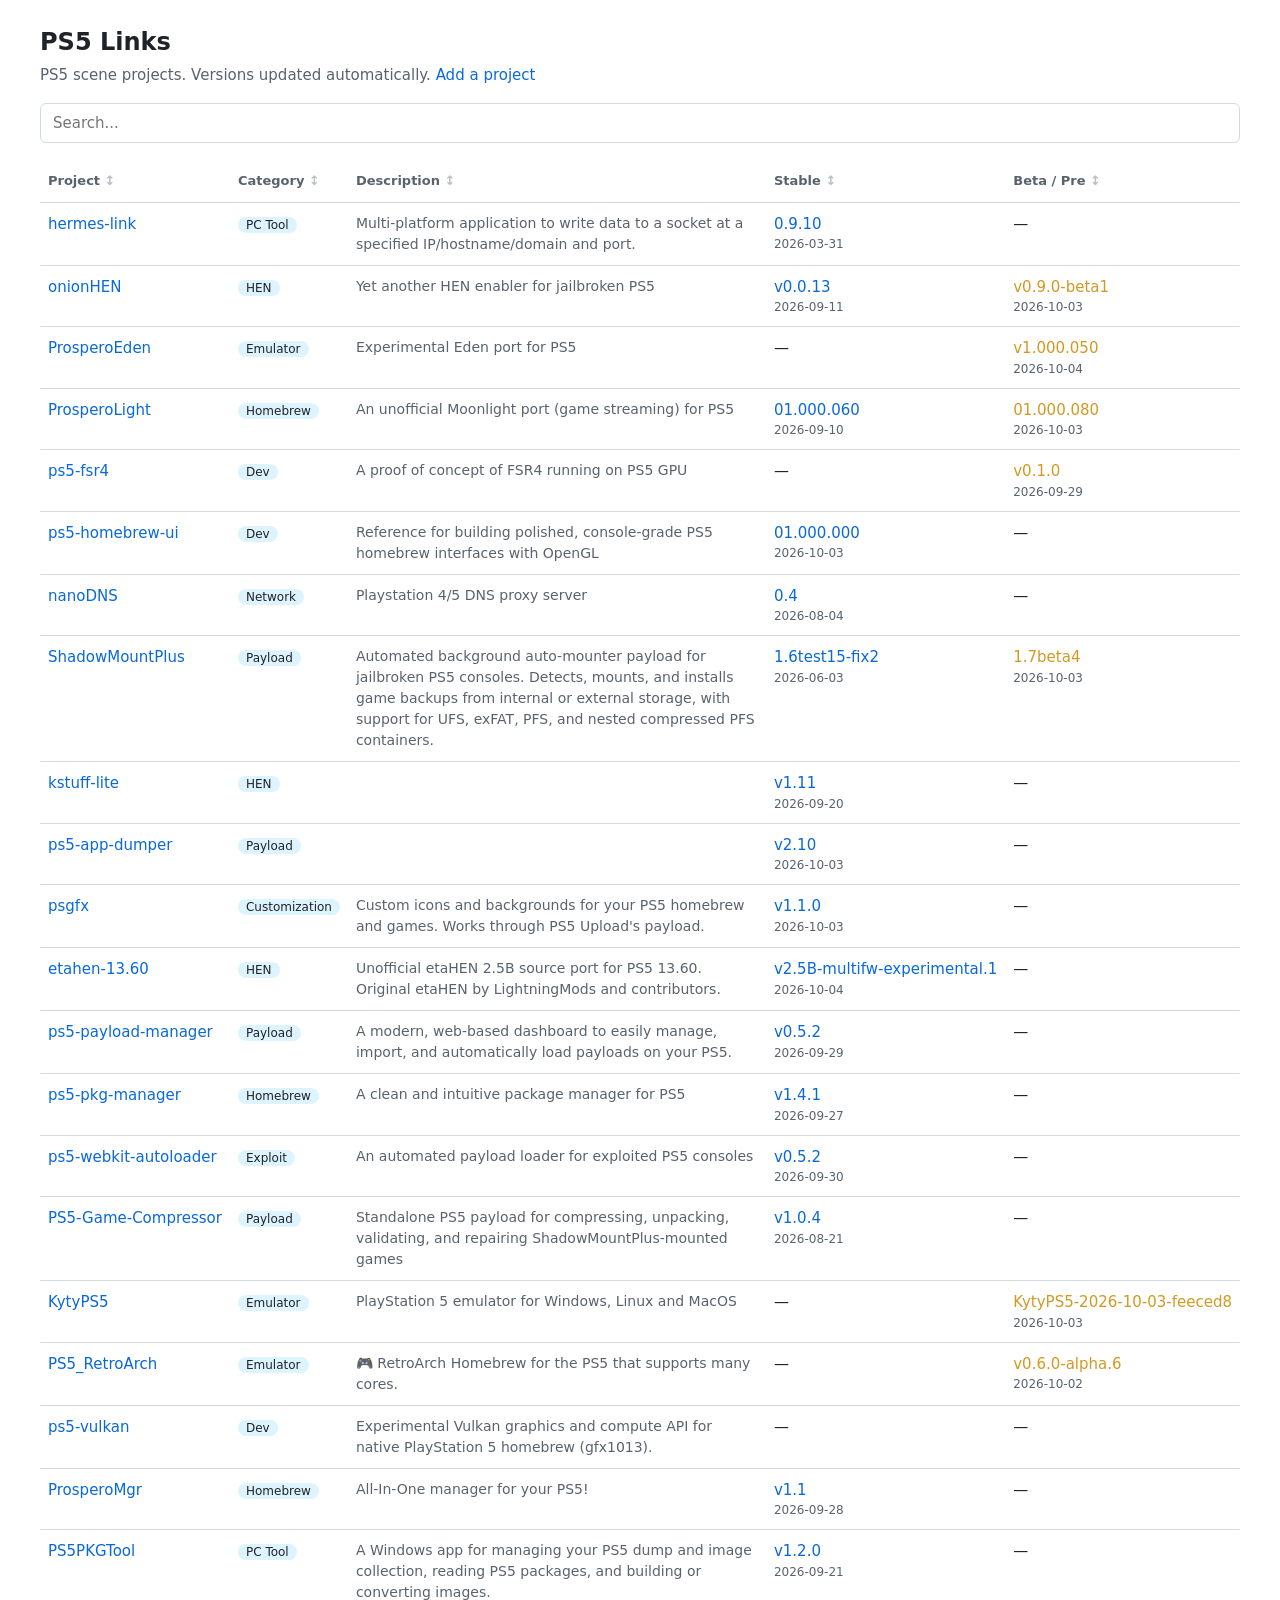
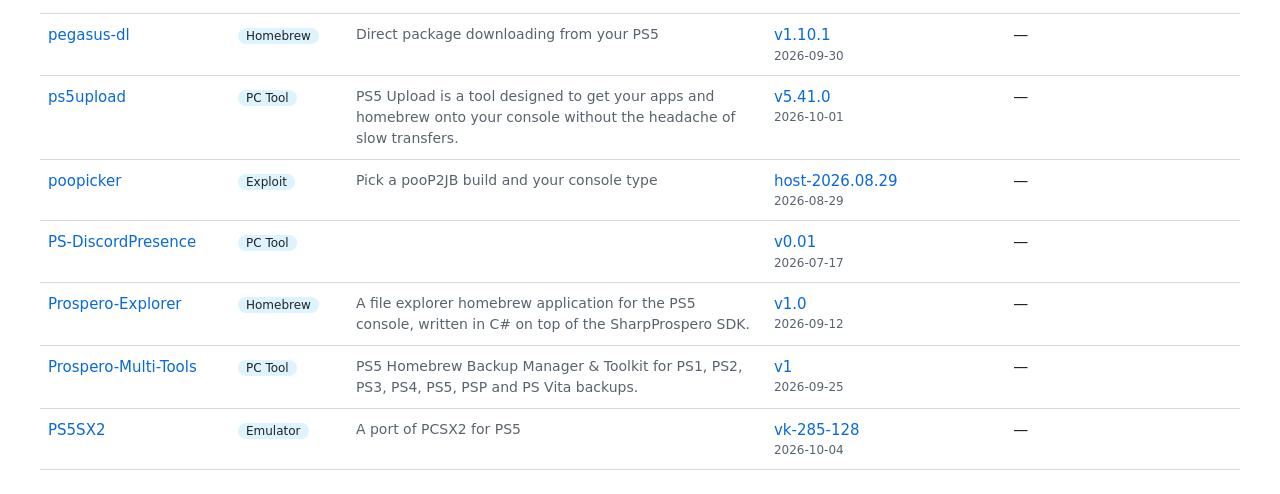
==== index.html @ 160bc788 "Add sortable columns and category column Co-Authored-By: Claude Opus 5.5 <noreply@anthropic.com>" ====
<!doctype html>
<html lang="en">
<head>
<meta charset="utf-8">
<meta name="viewport" content="width=device-width, initial-scale=1">
<title>PS5 Links</title>
<style>
  :root { --bg:#0d1117; --fg:#e6edf3; --muted:#8b949e; --line:#30363d; --link:#58a6ff; --tag:#1f6feb33; }
  @media (prefers-color-scheme: light) { :root { --bg:#fff; --fg:#1f2328; --muted:#59636e; --line:#d1d9e0; --link:#0969da; --tag:#ddf4ff; } }
  body { margin:0; background:var(--bg); color:var(--fg); font:15px/1.5 system-ui, sans-serif; }
  main { max-width:1200px; margin:0 auto; padding:24px 16px; }
  h1 { margin:0 0 4px; font-size:24px; }
  p { color:var(--muted); margin:0 0 16px; }
  a { color:var(--link); text-decoration:none; } a:hover { text-decoration:underline; }
  input { width:100%; box-sizing:border-box; padding:8px 12px; margin-bottom:16px; font:inherit; color:inherit; background:transparent; border:1px solid var(--line); border-radius:6px; }
  table { width:100%; border-collapse:collapse; }
  th, td { text-align:left; padding:10px 8px; border-bottom:1px solid var(--line); vertical-align:top; }
  th button { all:unset; cursor:pointer; color:var(--muted); font-weight:600; font-size:13px; }
  th button:hover, th button:focus-visible { color:var(--fg); }
  th button::after { content:" ↕"; opacity:.4; }
  th[aria-sort=ascending] button::after { content:" ▲"; opacity:1; }
  th[aria-sort=descending] button::after { content:" ▼"; opacity:1; }
  .name a, .cat, .ver { white-space:nowrap; }
  .pre a { color:#d29922; }
  .desc { color:var(--muted); font-size:14px; }
  .tag { font-size:12px; padding:1px 8px; border-radius:99px; background:var(--tag); }
  .name .tag { margin-left:6px; }
  .date { display:block; color:var(--muted); font-size:12px; }
  .name .desc, .name .mcat { display:none; }
  @media (max-width:700px) {
    .col-desc, .cat { display:none; }
    .name .desc { display:block; }
    .name .mcat { display:inline; }
    .ver { white-space:normal; word-break:break-all; }
  }
</style>
</head>
<body>
<main>
  <h1>PS5 Links</h1>
  <p>PS5 scene projects. Versions updated automatically. <a href="https://github.com/pedrohti/PS5LinkCentalizer#add-a-project">Add a project</a></p>
  <input id="q" type="search" placeholder="Search..." aria-label="Search">
  <table>
    <thead><tr>
      <th data-key="name"><button>Project</button></th>
      <th data-key="category" class="cat"><button>Category</button></th>
      <th data-key="description" class="col-desc"><button>Description</button></th>
      <th data-key="stable"><button title="Sort by release date">Stable</button></th>
      <th data-key="pre"><button title="Sort by release date">Beta / Pre</button></th>
    </tr></thead>
    <tbody id="rows"><tr><td colspan="5">Loading…</td></tr></tbody>
  </table>
</main>
<script>
const esc = s => String(s).replace(/[&<>"']/g, c => `&#${c.charCodeAt(0)};`);
const rows = document.getElementById("rows");
const q = document.getElementById("q");
const ver = v => v ? `<a href="${esc(v.url)}">${esc(v.tag)}</a><span class="date">${esc(v.date)}</span>` : "—";
// Version columns sort by release date: tags across projects aren't comparable
const sortValue = (p, key) => key === "stable" || key === "pre" ? p[key]?.date ?? "" : p[key] ?? "";
const cmp = new Intl.Collator("en", { numeric: true, sensitivity: "base" }).compare;
let data = [];

function render() {
  rows.innerHTML = data.map(p => `<tr>
    <td class="name"><a href="${esc(p.url)}">${esc(p.name)}</a>${p.archived ? `<span class="tag">archived</span>` : ""}${p.category ? `<span class="tag mcat">${esc(p.category)}</span>` : ""}<span class="desc">${esc(p.description)}</span></td>
    <td class="cat">${p.category ? `<span class="tag">${esc(p.category)}</span>` : ""}</td>
    <td class="desc col-desc">${esc(p.description)}</td>
    <td class="ver">${ver(p.stable)}</td>
    <td class="ver pre">${ver(p.pre)}</td>
  </tr>`).join("");
  filter();
}

function filter() {
  const s = q.value.toLowerCase();
  for (const tr of rows.rows) tr.hidden = !tr.textContent.toLowerCase().includes(s);
}

for (const th of document.querySelectorAll("th[data-key]")) {
  th.querySelector("button").onclick = () => {
    const key = th.dataset.key;
    // text columns start A→Z, date columns start newest first
    const first = key === "stable" || key === "pre" ? "descending" : "ascending";
    const dir = th.getAttribute("aria-sort") === first ? (first === "ascending" ? "descending" : "ascending") : first;
    document.querySelectorAll("th[aria-sort]").forEach(h => h.removeAttribute("aria-sort"));
    th.setAttribute("aria-sort", dir);
    const sign = dir === "ascending" ? 1 : -1;
    data.sort((a, b) => {
      const x = sortValue(a, key), y = sortValue(b, key);
      if (!x !== !y) return x ? -1 : 1; // empty values always last
      return sign * cmp(x, y);
    });
    render();
  };
}

q.oninput = filter;
fetch("data.json").then(r => r.json()).then(d => { data = d; render(); })
  .catch(() => rows.innerHTML = `<tr><td colspan="5">Failed to load data.json</td></tr>`);
</script>
</body>
</html>
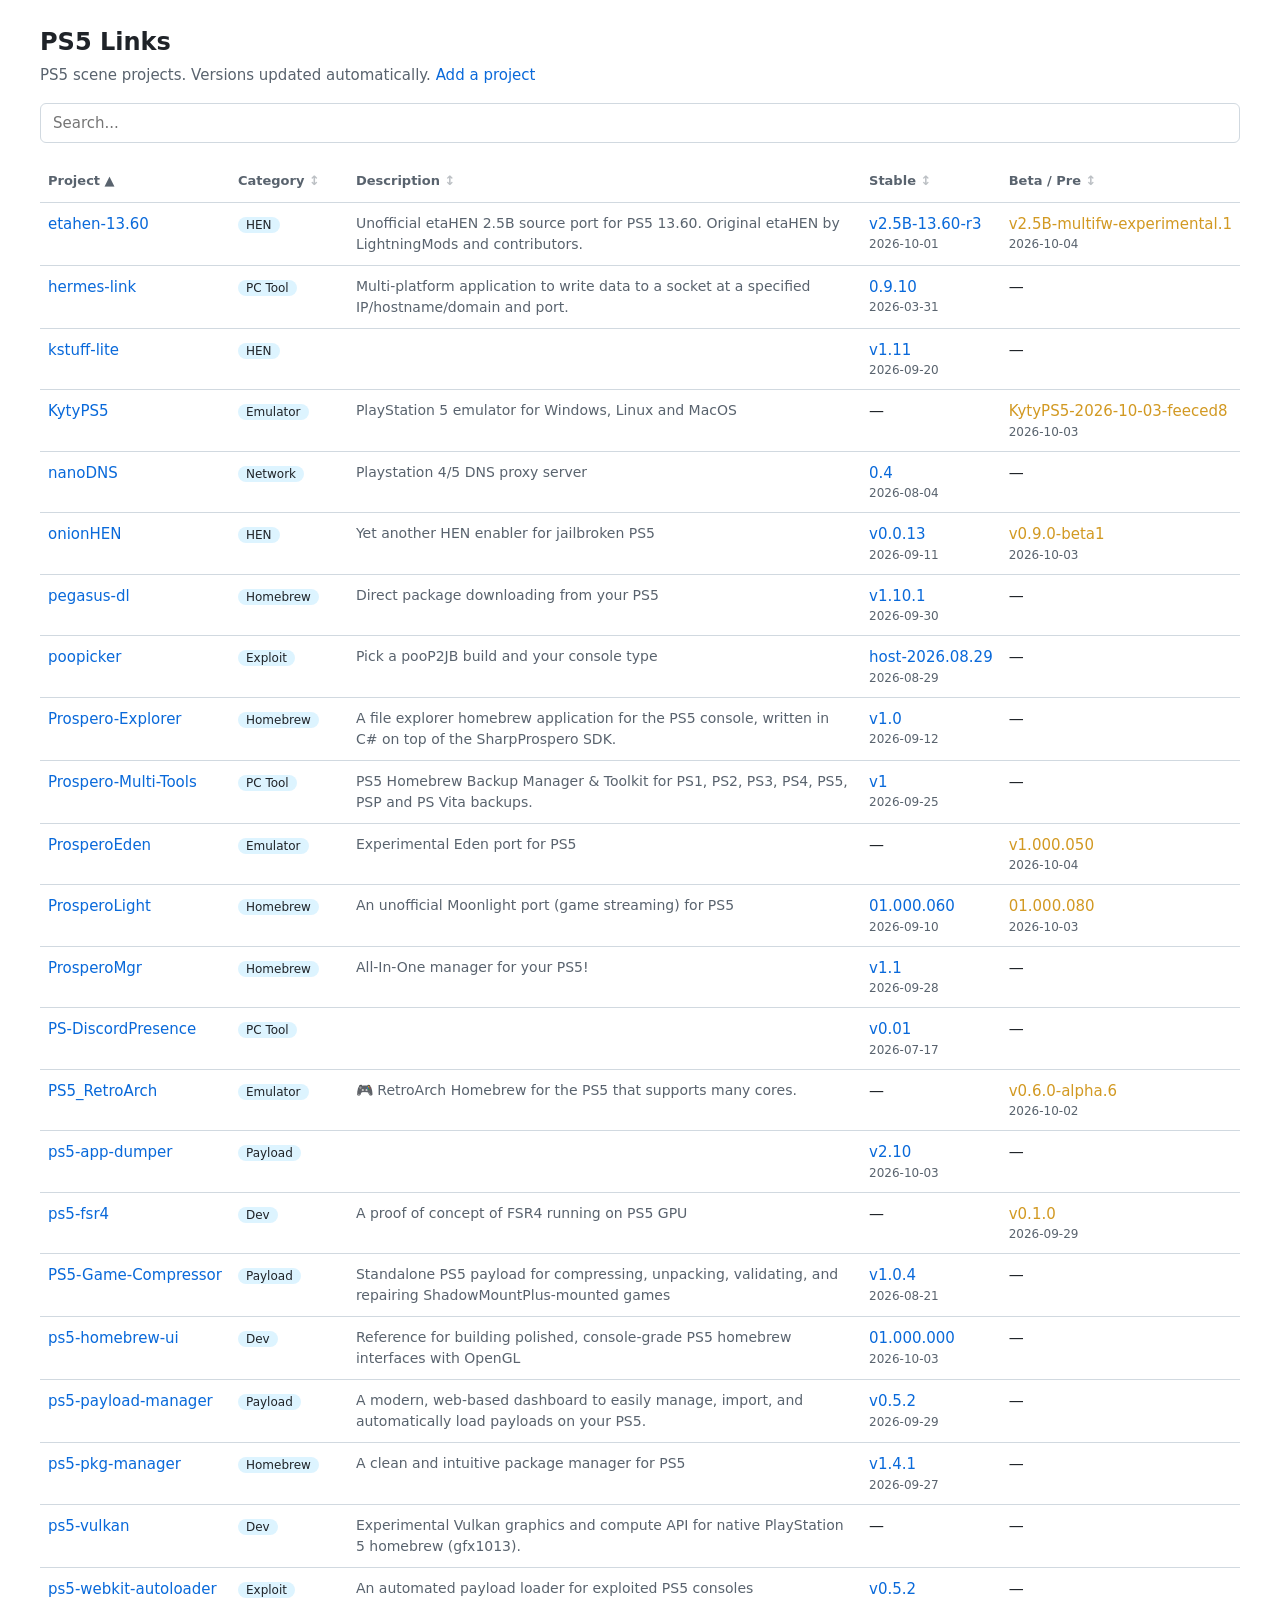
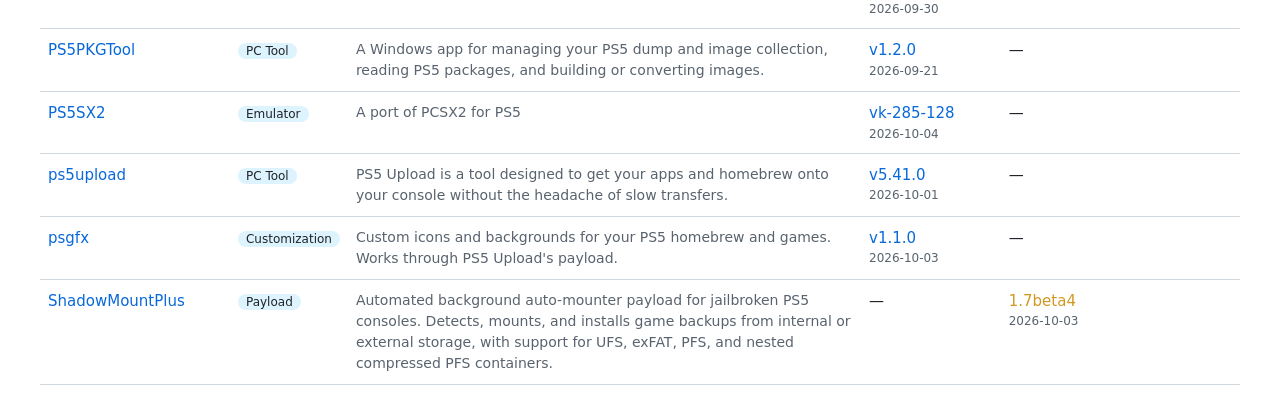
==== commit 9274980b: "Sort by project name by default Co-Authored-By: Claude Opus 5.5 <noreply@anthropic.com>" ====
--- a/index.html
+++ b/index.html
@@ -96,7 +96,7 @@
 }
 
 q.oninput = filter;
-fetch("data.json").then(r => r.json()).then(d => { data = d; render(); })
+fetch("data.json").then(r => r.json()).then(d => { data = d; document.querySelector("th[data-key=name] button").click(); }) // default: A→Z
   .catch(() => rows.innerHTML = `<tr><td colspan="5">Failed to load data.json</td></tr>`);
 </script>
 </body>
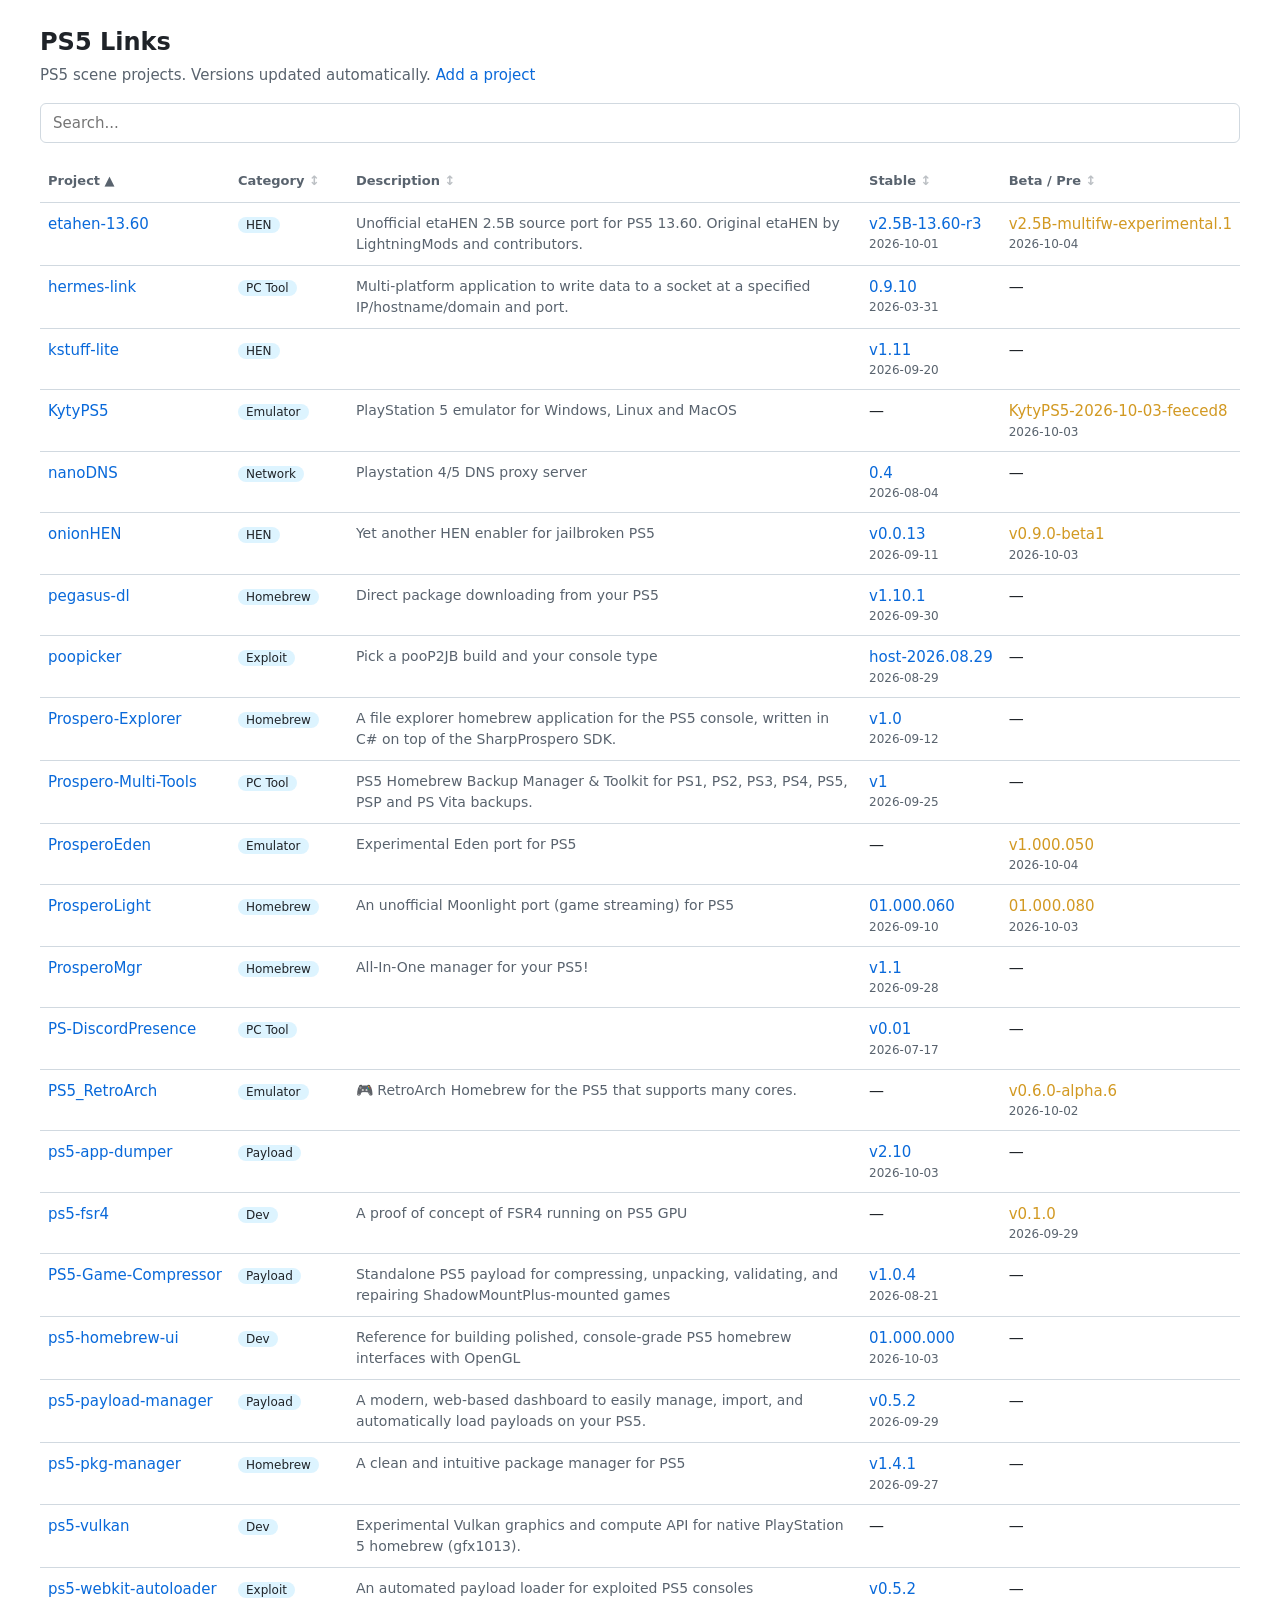
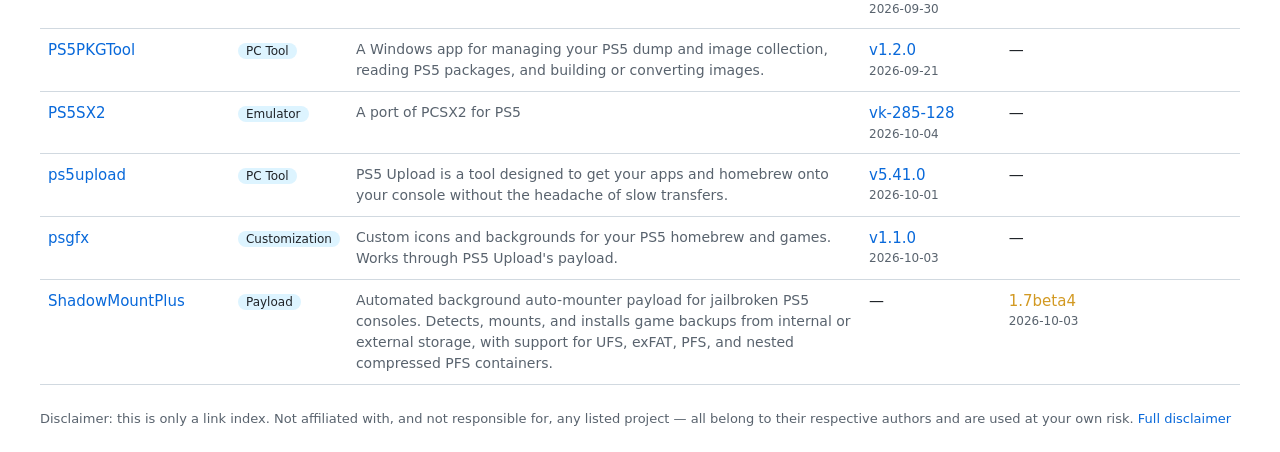
==== commit 9e31465c: "Add short disclaimer footer to page Co-Authored-By: Claude Opus 5.5 <noreply@anthropic.com>" ====
--- a/index.html
+++ b/index.html
@@ -25,6 +25,7 @@
   .desc { color:var(--muted); font-size:14px; }
   .tag { font-size:12px; padding:1px 8px; border-radius:99px; background:var(--tag); }
   .name .tag { margin-left:6px; }
+  footer { margin-top:24px; color:var(--muted); font-size:13px; }
   .date { display:block; color:var(--muted); font-size:12px; }
   .name .desc, .name .mcat { display:none; }
   @media (max-width:700px) {
@@ -50,6 +51,10 @@
     </tr></thead>
     <tbody id="rows"><tr><td colspan="5">Loading…</td></tr></tbody>
   </table>
+  <footer>
+    Disclaimer: this is only a link index. Not affiliated with, and not responsible for, any listed project — all belong to their respective authors and are used at your own risk.
+    <a href="https://github.com/pedrohti/PS5LinkCentalizer#disclaimer">Full disclaimer</a>
+  </footer>
 </main>
 <script>
 const esc = s => String(s).replace(/[&<>"']/g, c => `&#${c.charCodeAt(0)};`);
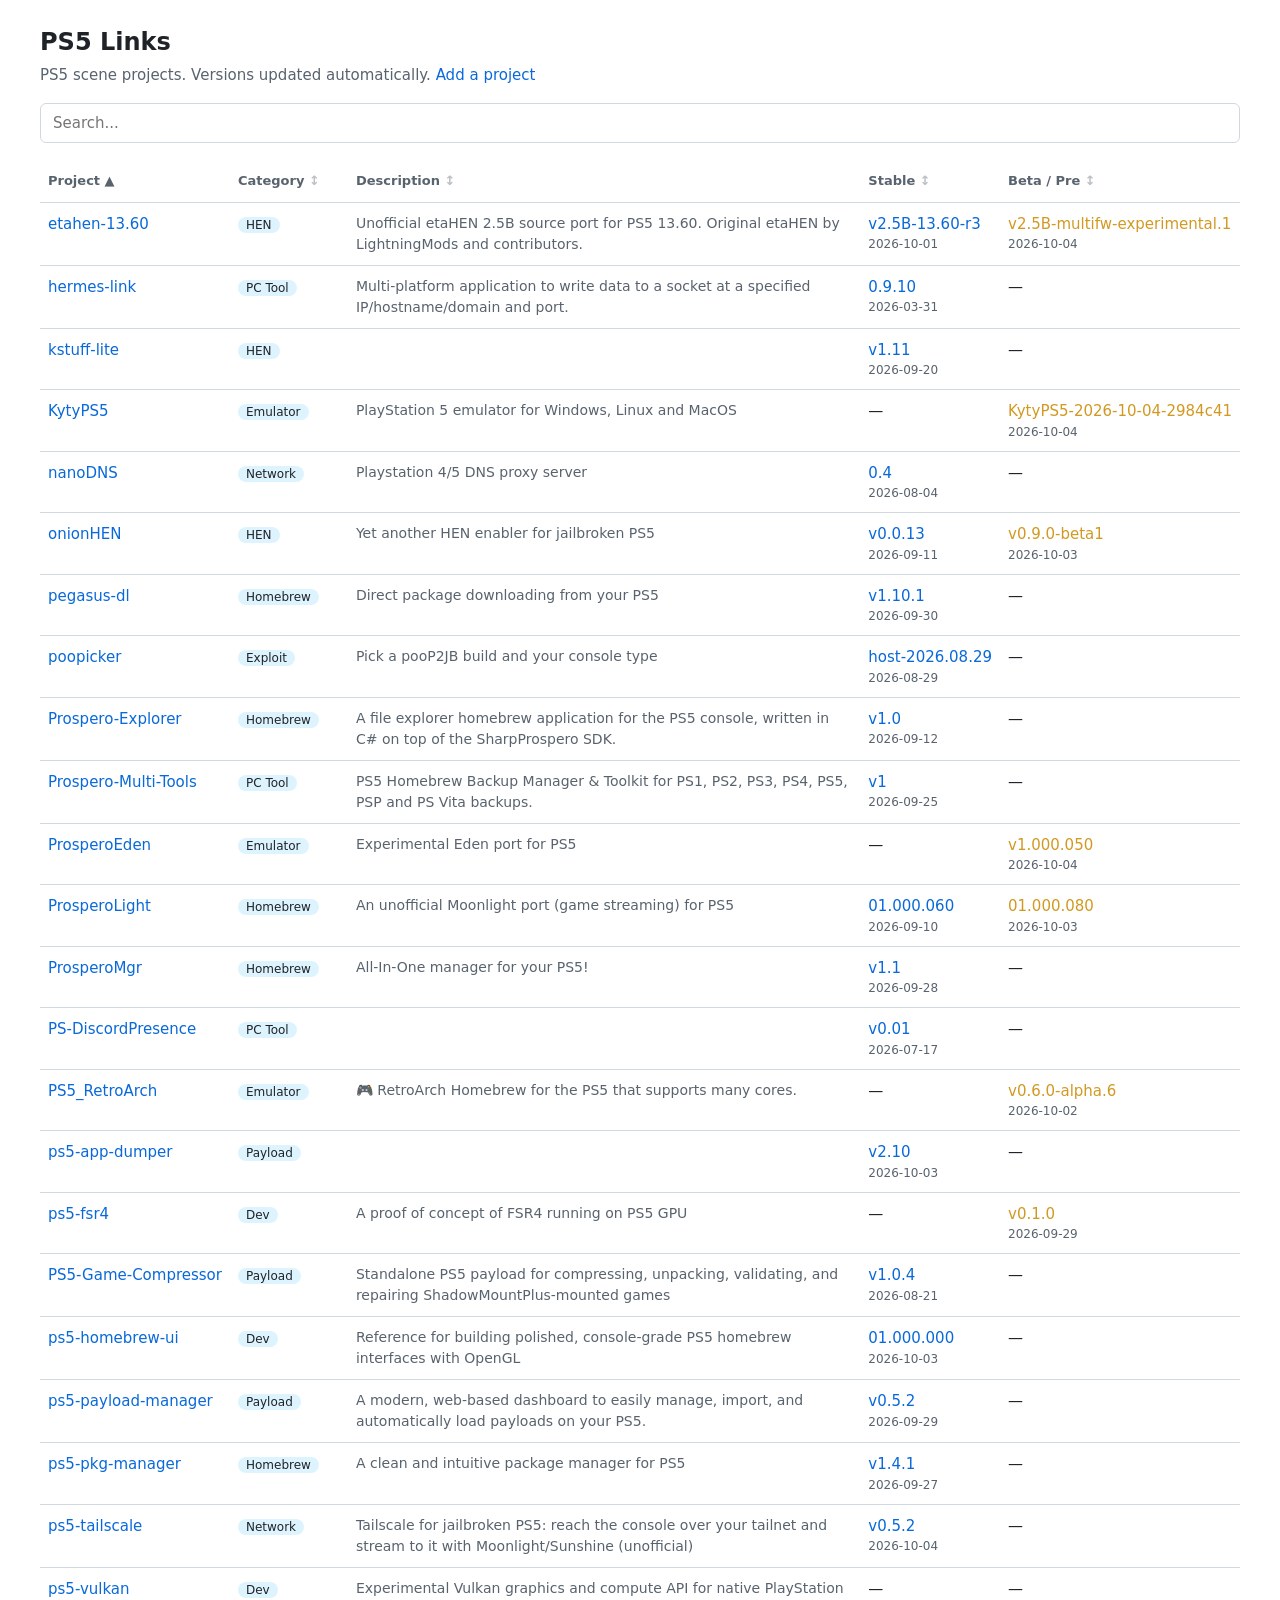
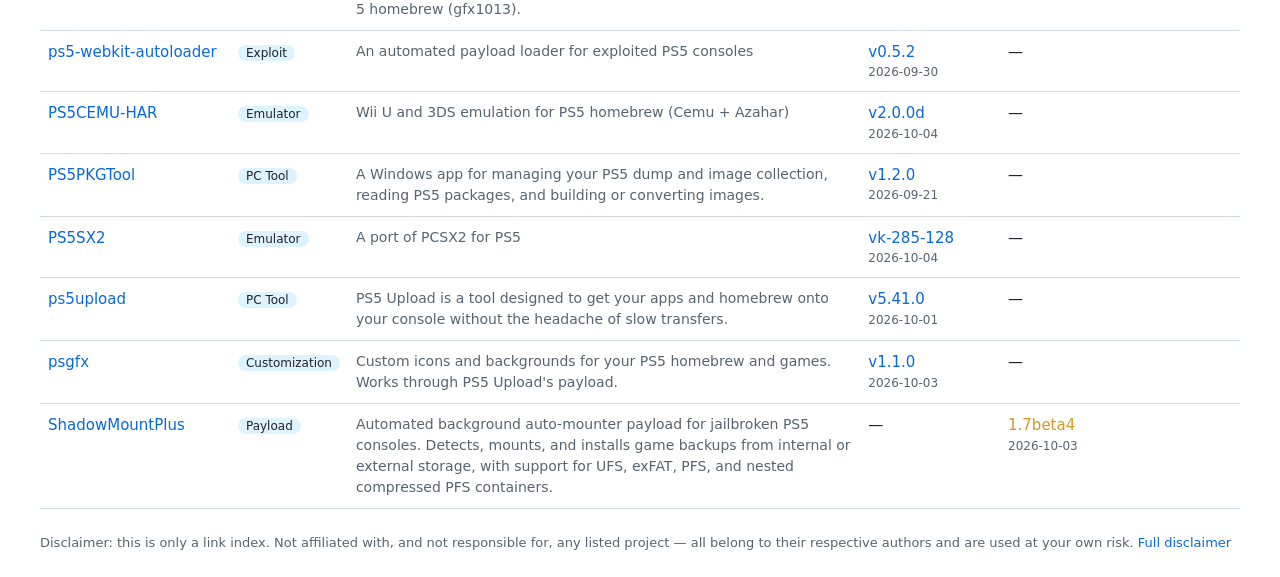
==== commit bcfdcbb1: "Fix squeezed version columns on mobile Co-Authored-By: Claude Opus 5.5 <noreply@anthropic.com>" ====
--- a/index.html
+++ b/index.html
@@ -32,7 +32,8 @@
     .col-desc, .cat { display:none; }
     .name .desc { display:block; }
     .name .mcat { display:inline; }
-    .ver { white-space:normal; word-break:break-all; }
+    .ver { white-space:normal; overflow-wrap:anywhere; min-width:5.5em; }
+    .name a { white-space:normal; overflow-wrap:anywhere; }
   }
 </style>
 </head>
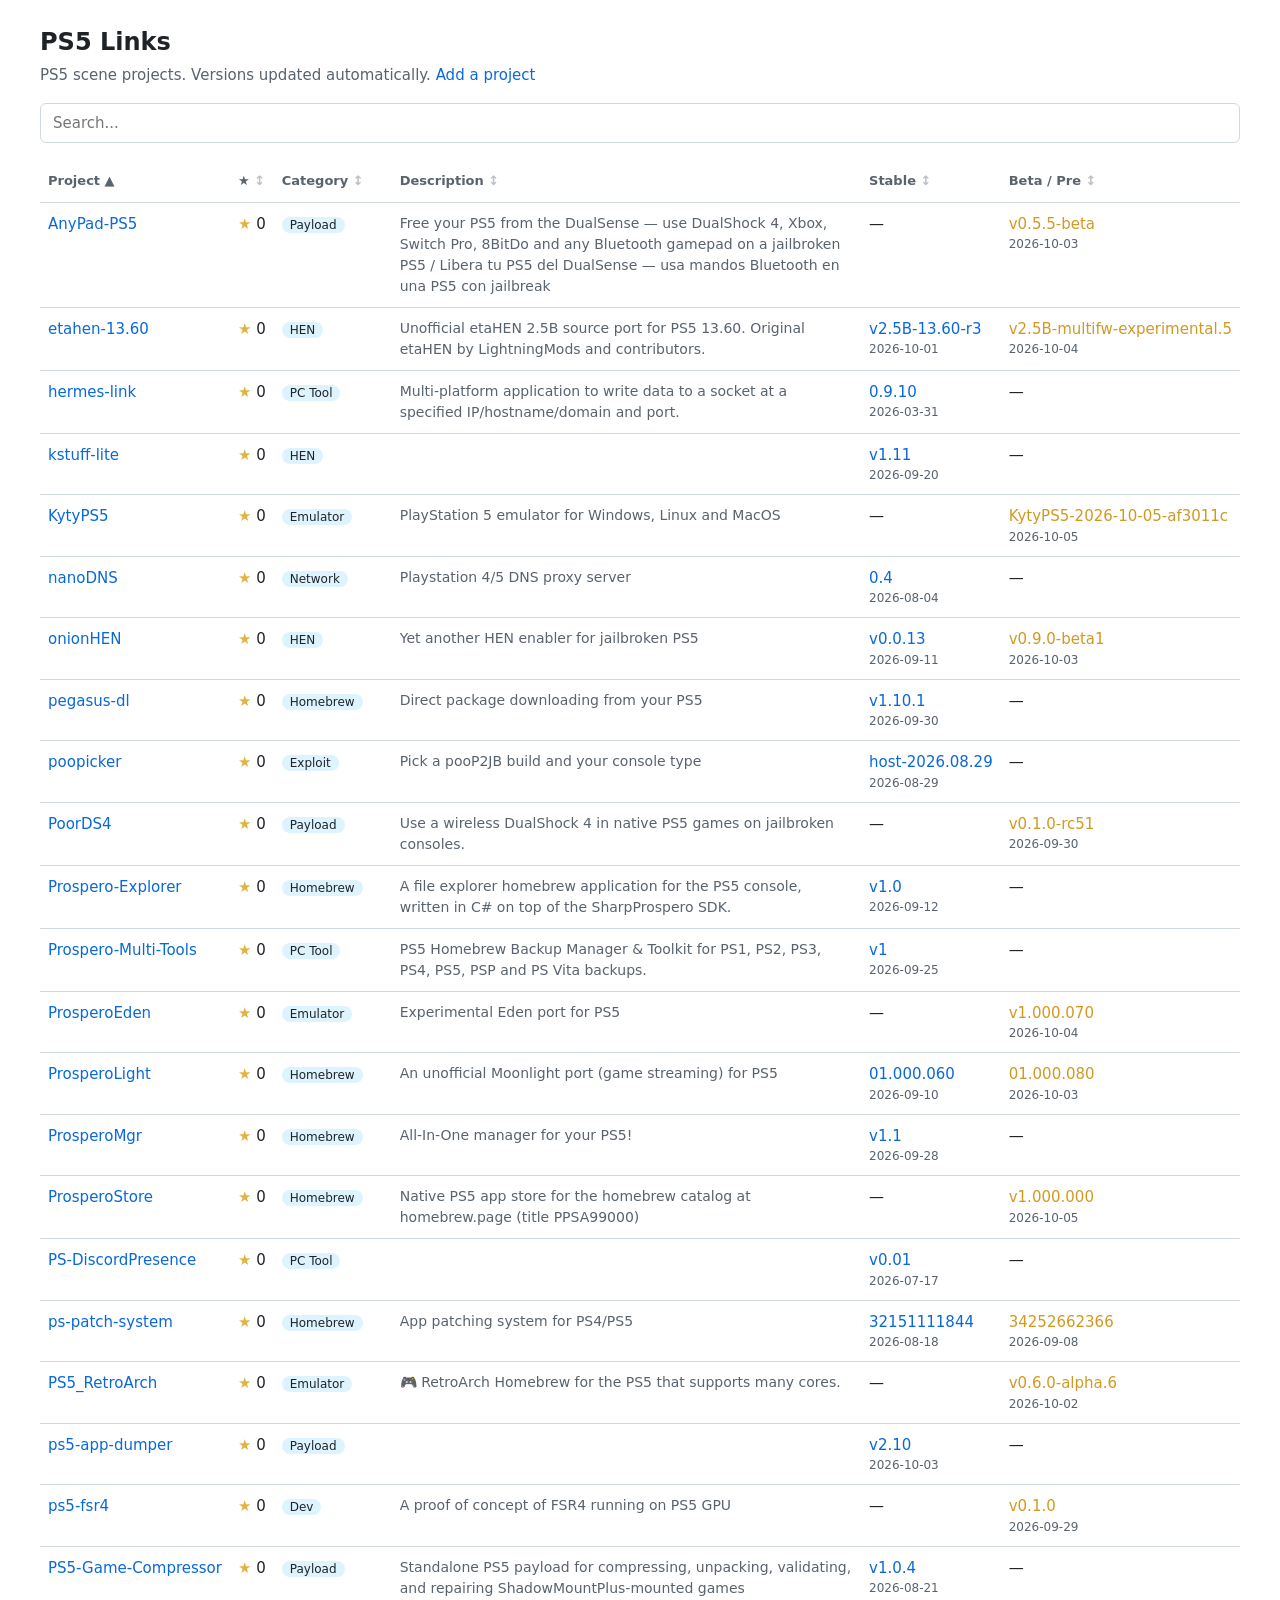
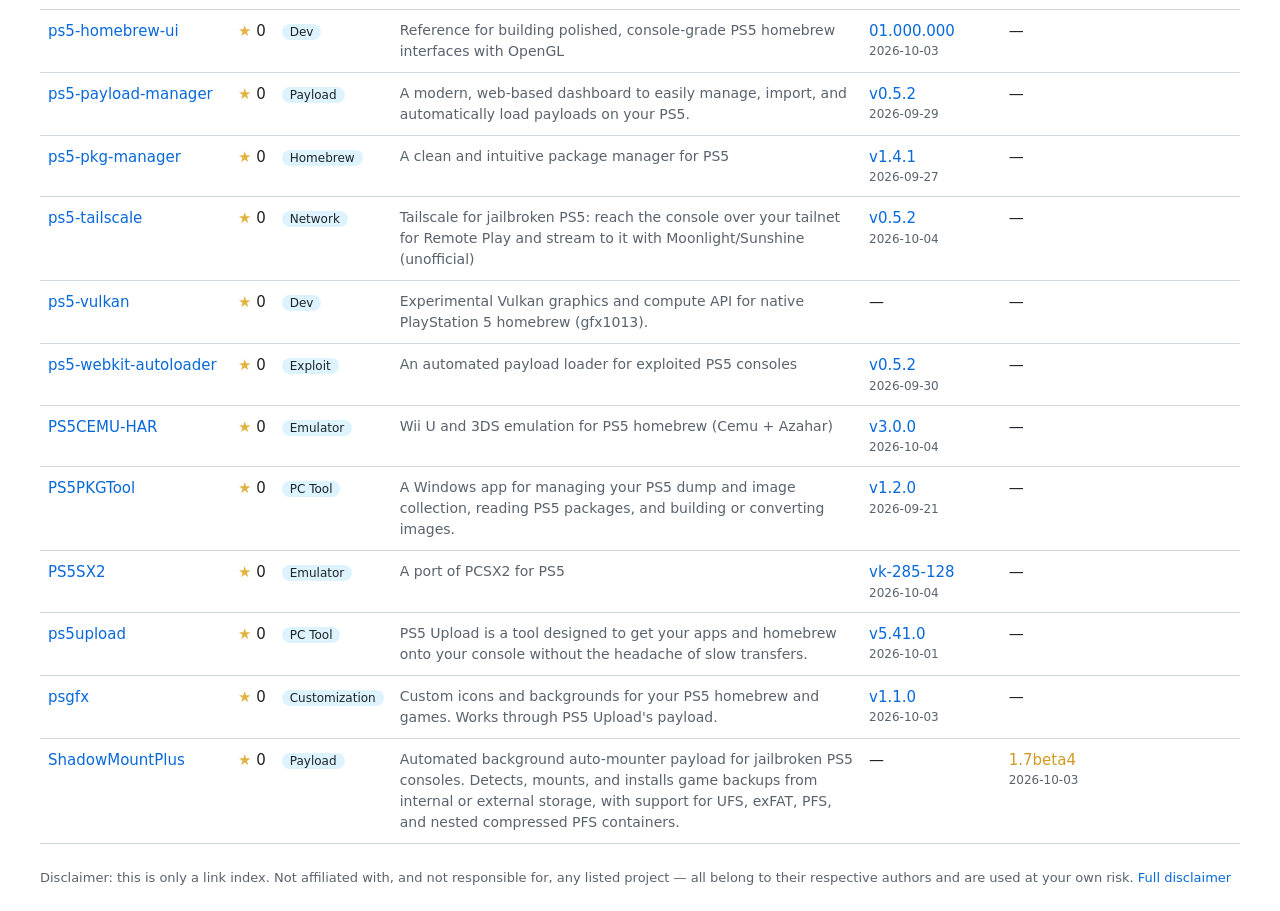
==== commit e5a4318d: "Add star column and dead repo checker - Show GitHub stars per project, sortable (highest first). - P" ====
--- a/index.html
+++ b/index.html
@@ -22,6 +22,8 @@
   th[aria-sort=descending] button::after { content:" ▼"; opacity:1; }
   .name a, .cat, .ver { white-space:nowrap; }
   .pre a { color:#d29922; }
+  .stars { white-space:nowrap; text-align:right; }
+  .stars::before { content:"★ "; color:#e3b341; }
   .desc { color:var(--muted); font-size:14px; }
   .tag { font-size:12px; padding:1px 8px; border-radius:99px; background:var(--tag); }
   .name .tag { margin-left:6px; }
@@ -29,10 +31,11 @@
   .date { display:block; color:var(--muted); font-size:12px; }
   .name .desc, .name .mcat { display:none; }
   @media (max-width:700px) {
+    th, td { padding:10px 4px; }
     .col-desc, .cat { display:none; }
-    .name .desc { display:block; }
+    .name .desc { display:block; overflow-wrap:anywhere; }
     .name .mcat { display:inline; }
-    .ver { white-space:normal; overflow-wrap:anywhere; min-width:5.5em; }
+    .ver { white-space:normal; overflow-wrap:anywhere; min-width:5em; }
     .name a { white-space:normal; overflow-wrap:anywhere; }
   }
 </style>
@@ -45,12 +48,13 @@
   <table>
     <thead><tr>
       <th data-key="name"><button>Project</button></th>
+      <th data-key="stars"><button title="GitHub stars">★</button></th>
       <th data-key="category" class="cat"><button>Category</button></th>
       <th data-key="description" class="col-desc"><button>Description</button></th>
       <th data-key="stable"><button title="Sort by release date">Stable</button></th>
       <th data-key="pre"><button title="Sort by release date">Beta / Pre</button></th>
     </tr></thead>
-    <tbody id="rows"><tr><td colspan="5">Loading…</td></tr></tbody>
+    <tbody id="rows"><tr><td colspan="6">Loading…</td></tr></tbody>
   </table>
   <footer>
     Disclaimer: this is only a link index. Not affiliated with, and not responsible for, any listed project — all belong to their respective authors and are used at your own risk.
@@ -63,13 +67,14 @@
 const q = document.getElementById("q");
 const ver = v => v ? `<a href="${esc(v.url)}">${esc(v.tag)}</a><span class="date">${esc(v.date)}</span>` : "—";
 // Version columns sort by release date: tags across projects aren't comparable
-const sortValue = (p, key) => key === "stable" || key === "pre" ? p[key]?.date ?? "" : p[key] ?? "";
+const sortValue = (p, key) => key === "stable" || key === "pre" ? p[key]?.date ?? "" : String(p[key] ?? "");
 const cmp = new Intl.Collator("en", { numeric: true, sensitivity: "base" }).compare;
 let data = [];
 
 function render() {
   rows.innerHTML = data.map(p => `<tr>
     <td class="name"><a href="${esc(p.url)}">${esc(p.name)}</a>${p.archived ? `<span class="tag">archived</span>` : ""}${p.category ? `<span class="tag mcat">${esc(p.category)}</span>` : ""}<span class="desc">${esc(p.description)}</span></td>
+    <td class="stars">${p.stars ?? 0}</td>
     <td class="cat">${p.category ? `<span class="tag">${esc(p.category)}</span>` : ""}</td>
     <td class="desc col-desc">${esc(p.description)}</td>
     <td class="ver">${ver(p.stable)}</td>
@@ -86,8 +91,8 @@
 for (const th of document.querySelectorAll("th[data-key]")) {
   th.querySelector("button").onclick = () => {
     const key = th.dataset.key;
-    // text columns start A→Z, date columns start newest first
-    const first = key === "stable" || key === "pre" ? "descending" : "ascending";
+    // text columns start A→Z, date and star columns start highest first
+    const first = ["stable", "pre", "stars"].includes(key) ? "descending" : "ascending";
     const dir = th.getAttribute("aria-sort") === first ? (first === "ascending" ? "descending" : "ascending") : first;
     document.querySelectorAll("th[aria-sort]").forEach(h => h.removeAttribute("aria-sort"));
     th.setAttribute("aria-sort", dir);
@@ -103,7 +108,7 @@
 
 q.oninput = filter;
 fetch("data.json").then(r => r.json()).then(d => { data = d; document.querySelector("th[data-key=name] button").click(); }) // default: A→Z
-  .catch(() => rows.innerHTML = `<tr><td colspan="5">Failed to load data.json</td></tr>`);
+  .catch(() => rows.innerHTML = `<tr><td colspan="6">Failed to load data.json</td></tr>`);
 </script>
 </body>
 </html>
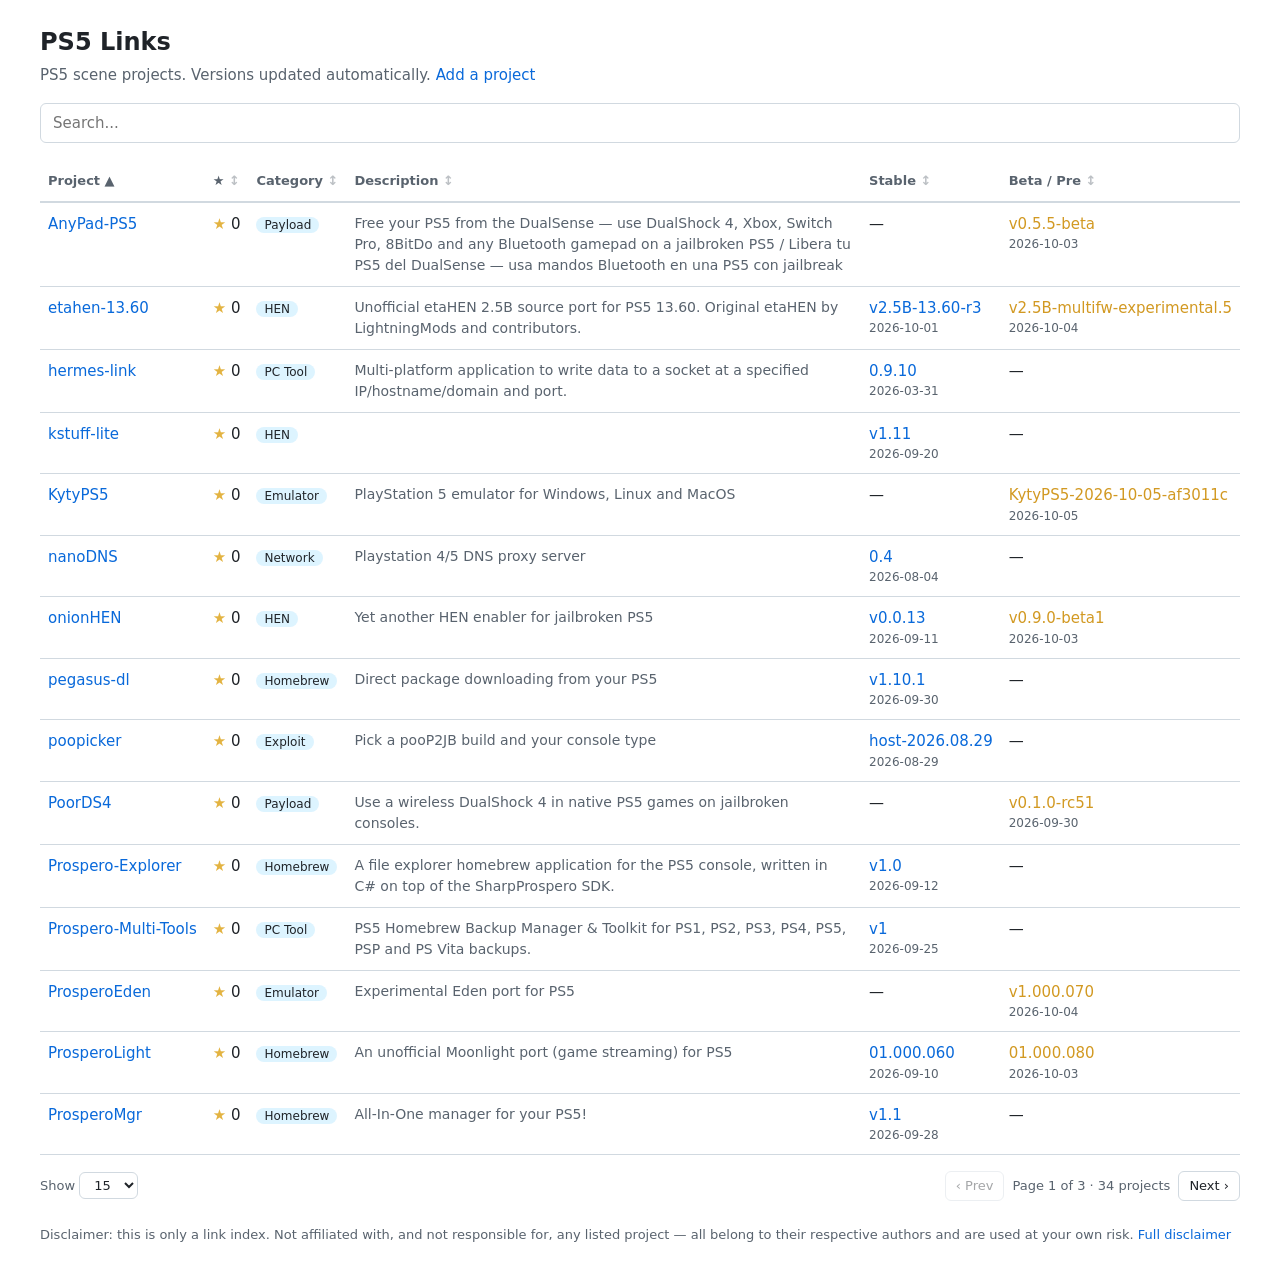
==== commit 31b32f13: "Add pagination, sticky header and back-to-top button - Paginate the table: 15/30/50/All per page wit" ====
--- a/index.html
+++ b/index.html
@@ -5,10 +5,13 @@
 <meta name="viewport" content="width=device-width, initial-scale=1">
 <title>PS5 Links</title>
 <style>
-  :root { --bg:#0d1117; --fg:#e6edf3; --muted:#8b949e; --line:#30363d; --link:#58a6ff; --tag:#1f6feb33; }
-  @media (prefers-color-scheme: light) { :root { --bg:#fff; --fg:#1f2328; --muted:#59636e; --line:#d1d9e0; --link:#0969da; --tag:#ddf4ff; } }
+  :root { color-scheme:dark; --bg:#0d1117; --fg:#e6edf3; --muted:#8b949e; --line:#30363d; --link:#58a6ff; --tag:#1f6feb33; }
+  @media (prefers-color-scheme: light) { :root { color-scheme:light; --bg:#fff; --fg:#1f2328; --muted:#59636e; --line:#d1d9e0; --link:#0969da; --tag:#ddf4ff; } }
   body { margin:0; background:var(--bg); color:var(--fg); font:15px/1.5 system-ui, sans-serif; }
-  main { max-width:1200px; margin:0 auto; padding:24px 16px; }
+  main { max-width:1200px; margin:0 auto; padding:0 16px 24px; }
+  /* Top block and table header stay visible while scrolling; --top = header height, set in JS */
+  .top { position:sticky; top:0; z-index:2; background:var(--bg); padding-top:24px; }
+  th { position:sticky; top:var(--top, 0); z-index:1; background:var(--bg); box-shadow:inset 0 -1px var(--line); }
   h1 { margin:0 0 4px; font-size:24px; }
   p { color:var(--muted); margin:0 0 16px; }
   a { color:var(--link); text-decoration:none; } a:hover { text-decoration:underline; }
@@ -27,6 +30,13 @@
   .desc { color:var(--muted); font-size:14px; }
   .tag { font-size:12px; padding:1px 8px; border-radius:99px; background:var(--tag); }
   .name .tag { margin-left:6px; }
+  #pager { display:flex; flex-wrap:wrap; align-items:center; gap:8px 12px; margin-top:16px; color:var(--muted); font-size:13px; }
+  #pager select, #pager button { font:inherit; color:var(--fg); background:transparent; border:1px solid var(--line); border-radius:6px; padding:4px 10px; cursor:pointer; }
+  #pager select, #pager option { background:var(--bg); }
+  #pager button:disabled { opacity:.4; cursor:default; }
+  #pager .nav { margin-left:auto; display:flex; align-items:center; gap:8px; }
+  #totop { position:fixed; right:16px; bottom:16px; z-index:3; width:44px; height:44px; border-radius:50%; border:1px solid var(--line); background:var(--bg); color:var(--fg); font-size:20px; cursor:pointer; box-shadow:0 2px 8px #0006; }
+  #totop[hidden] { display:none; }
   footer { margin-top:24px; color:var(--muted); font-size:13px; }
   .date { display:block; color:var(--muted); font-size:12px; }
   .name .desc, .name .mcat { display:none; }
@@ -42,9 +52,11 @@
 </head>
 <body>
 <main>
+  <header class="top">
   <h1>PS5 Links</h1>
   <p>PS5 scene projects. Versions updated automatically. <a href="https://github.com/pedrohti/PS5LinkCentalizer#add-a-project">Add a project</a></p>
   <input id="q" type="search" placeholder="Search..." aria-label="Search">
+  </header>
   <table>
     <thead><tr>
       <th data-key="name"><button>Project</button></th>
@@ -56,10 +68,15 @@
     </tr></thead>
     <tbody id="rows"><tr><td colspan="6">Loading…</td></tr></tbody>
   </table>
+  <nav id="pager" aria-label="Pagination">
+    <label>Show <select id="size"><option>15</option><option>30</option><option>50</option><option value="0">All</option></select></label>
+    <span class="nav"><button id="prev" aria-label="Previous page">‹ Prev</button><span id="info"></span><button id="next" aria-label="Next page">Next ›</button></span>
+  </nav>
   <footer>
     Disclaimer: this is only a link index. Not affiliated with, and not responsible for, any listed project — all belong to their respective authors and are used at your own risk.
     <a href="https://github.com/pedrohti/PS5LinkCentalizer#disclaimer">Full disclaimer</a>
   </footer>
+  <button id="totop" hidden aria-label="Back to top" title="Back to top">↑</button>
 </main>
 <script>
 const esc = s => String(s).replace(/[&<>"']/g, c => `&#${c.charCodeAt(0)};`);
@@ -69,23 +86,31 @@
 // Version columns sort by release date: tags across projects aren't comparable
 const sortValue = (p, key) => key === "stable" || key === "pre" ? p[key]?.date ?? "" : String(p[key] ?? "");
 const cmp = new Intl.Collator("en", { numeric: true, sensitivity: "base" }).compare;
-let data = [];
+const topBar = document.querySelector(".top");
+new ResizeObserver(() => document.documentElement.style.setProperty("--top", topBar.offsetHeight + "px")).observe(topBar);
+const [size, prev, next, info] = ["size", "prev", "next", "info"].map(id => document.getElementById(id));
+let data = [], page = 1;
 
-function render() {
-  rows.innerHTML = data.map(p => `<tr>
+const row = p => `<tr>
     <td class="name"><a href="${esc(p.url)}">${esc(p.name)}</a>${p.archived ? `<span class="tag">archived</span>` : ""}${p.category ? `<span class="tag mcat">${esc(p.category)}</span>` : ""}<span class="desc">${esc(p.description)}</span></td>
     <td class="stars">${p.stars ?? 0}</td>
     <td class="cat">${p.category ? `<span class="tag">${esc(p.category)}</span>` : ""}</td>
     <td class="desc col-desc">${esc(p.description)}</td>
     <td class="ver">${ver(p.stable)}</td>
     <td class="ver pre">${ver(p.pre)}</td>
-  </tr>`).join("");
-  filter();
-}
+  </tr>`;
 
-function filter() {
+// Search runs over the whole list, then the page is cut from the result
+function render() {
   const s = q.value.toLowerCase();
-  for (const tr of rows.rows) tr.hidden = !tr.textContent.toLowerCase().includes(s);
+  const list = data.filter(p => [p.name, p.category, p.description, p.stable?.tag, p.pre?.tag].join(" ").toLowerCase().includes(s));
+  const per = +size.value || list.length || 1; // "All" = 0
+  const pages = Math.max(1, Math.ceil(list.length / per));
+  page = Math.min(page, pages);
+  rows.innerHTML = list.slice((page - 1) * per, page * per).map(row).join("") || `<tr><td colspan="6">No results</td></tr>`;
+  info.textContent = `Page ${page} of ${pages} · ${list.length} projects`;
+  prev.disabled = page === 1;
+  next.disabled = page === pages;
 }
 
 for (const th of document.querySelectorAll("th[data-key]")) {
@@ -102,11 +127,19 @@
       if (!x !== !y) return x ? -1 : 1; // empty values always last
       return sign * cmp(x, y);
     });
+    page = 1;
     render();
   };
 }
 
-q.oninput = filter;
+q.oninput = size.onchange = () => { page = 1; render(); };
+const toTop = () => scrollTo({ top: 0, behavior: "smooth" });
+prev.onclick = () => { page--; render(); toTop(); };
+next.onclick = () => { page++; render(); toTop(); };
+// Floating button only once the list has scrolled past the first screen
+const totop = document.getElementById("totop");
+totop.onclick = toTop;
+addEventListener("scroll", () => totop.hidden = scrollY < innerHeight / 2, { passive: true });
 fetch("data.json").then(r => r.json()).then(d => { data = d; document.querySelector("th[data-key=name] button").click(); }) // default: A→Z
   .catch(() => rows.innerHTML = `<tr><td colspan="6">Failed to load data.json</td></tr>`);
 </script>
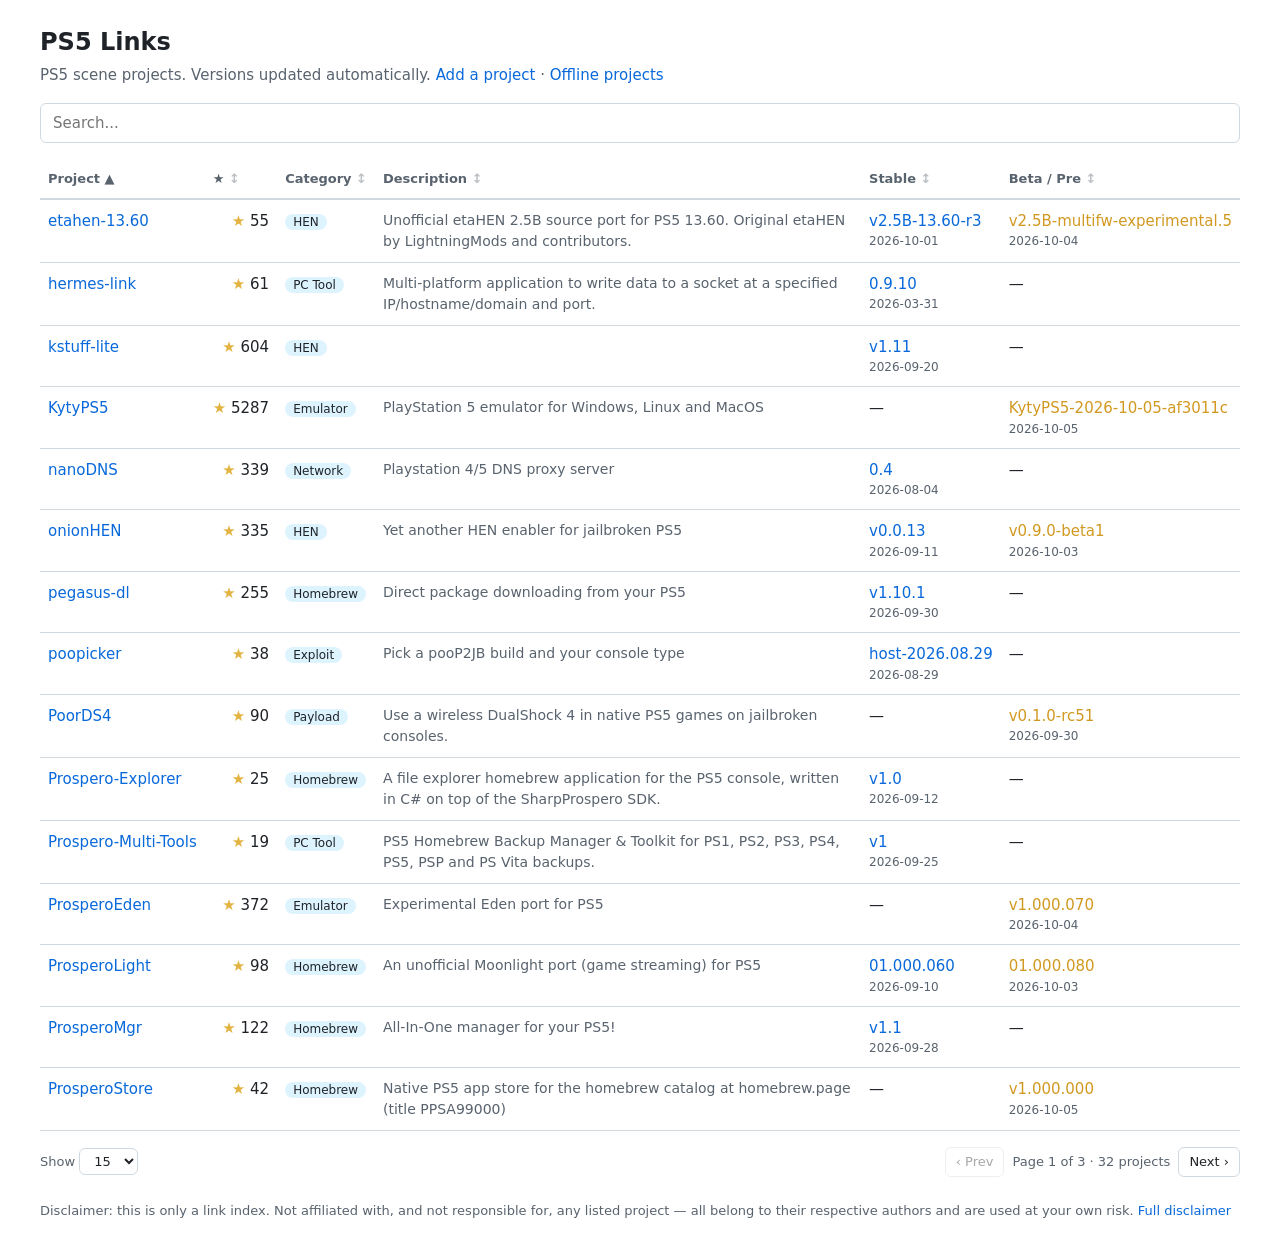
==== commit cf98eda1: "Move dead repos to offline.json and add offline page" ====
--- a/index.html
+++ b/index.html
@@ -4,57 +4,13 @@
 <meta charset="utf-8">
 <meta name="viewport" content="width=device-width, initial-scale=1">
 <title>PS5 Links</title>
-<style>
-  :root { color-scheme:dark; --bg:#0d1117; --fg:#e6edf3; --muted:#8b949e; --line:#30363d; --link:#58a6ff; --tag:#1f6feb33; }
-  @media (prefers-color-scheme: light) { :root { color-scheme:light; --bg:#fff; --fg:#1f2328; --muted:#59636e; --line:#d1d9e0; --link:#0969da; --tag:#ddf4ff; } }
-  body { margin:0; background:var(--bg); color:var(--fg); font:15px/1.5 system-ui, sans-serif; }
-  main { max-width:1200px; margin:0 auto; padding:0 16px 24px; }
-  /* Top block and table header stay visible while scrolling; --top = header height, set in JS */
-  .top { position:sticky; top:0; z-index:2; background:var(--bg); padding-top:24px; }
-  th { position:sticky; top:var(--top, 0); z-index:1; background:var(--bg); box-shadow:inset 0 -1px var(--line); }
-  h1 { margin:0 0 4px; font-size:24px; }
-  p { color:var(--muted); margin:0 0 16px; }
-  a { color:var(--link); text-decoration:none; } a:hover { text-decoration:underline; }
-  input { width:100%; box-sizing:border-box; padding:8px 12px; margin-bottom:16px; font:inherit; color:inherit; background:transparent; border:1px solid var(--line); border-radius:6px; }
-  table { width:100%; border-collapse:collapse; }
-  th, td { text-align:left; padding:10px 8px; border-bottom:1px solid var(--line); vertical-align:top; }
-  th button { all:unset; cursor:pointer; color:var(--muted); font-weight:600; font-size:13px; }
-  th button:hover, th button:focus-visible { color:var(--fg); }
-  th button::after { content:" ↕"; opacity:.4; }
-  th[aria-sort=ascending] button::after { content:" ▲"; opacity:1; }
-  th[aria-sort=descending] button::after { content:" ▼"; opacity:1; }
-  .name a, .cat, .ver { white-space:nowrap; }
-  .pre a { color:#d29922; }
-  .stars { white-space:nowrap; text-align:right; }
-  .stars::before { content:"★ "; color:#e3b341; }
-  .desc { color:var(--muted); font-size:14px; }
-  .tag { font-size:12px; padding:1px 8px; border-radius:99px; background:var(--tag); }
-  .name .tag { margin-left:6px; }
-  #pager { display:flex; flex-wrap:wrap; align-items:center; gap:8px 12px; margin-top:16px; color:var(--muted); font-size:13px; }
-  #pager select, #pager button { font:inherit; color:var(--fg); background:transparent; border:1px solid var(--line); border-radius:6px; padding:4px 10px; cursor:pointer; }
-  #pager select, #pager option { background:var(--bg); }
-  #pager button:disabled { opacity:.4; cursor:default; }
-  #pager .nav { margin-left:auto; display:flex; align-items:center; gap:8px; }
-  #totop { position:fixed; right:16px; bottom:16px; z-index:3; width:44px; height:44px; border-radius:50%; border:1px solid var(--line); background:var(--bg); color:var(--fg); font-size:20px; cursor:pointer; box-shadow:0 2px 8px #0006; }
-  #totop[hidden] { display:none; }
-  footer { margin-top:24px; color:var(--muted); font-size:13px; }
-  .date { display:block; color:var(--muted); font-size:12px; }
-  .name .desc, .name .mcat { display:none; }
-  @media (max-width:700px) {
-    th, td { padding:10px 4px; }
-    .col-desc, .cat { display:none; }
-    .name .desc { display:block; overflow-wrap:anywhere; }
-    .name .mcat { display:inline; }
-    .ver { white-space:normal; overflow-wrap:anywhere; min-width:5em; }
-    .name a { white-space:normal; overflow-wrap:anywhere; }
-  }
-</style>
+<link rel="stylesheet" href="style.css">
 </head>
 <body>
 <main>
   <header class="top">
   <h1>PS5 Links</h1>
-  <p>PS5 scene projects. Versions updated automatically. <a href="https://github.com/pedrohti/PS5LinkCentalizer#add-a-project">Add a project</a></p>
+  <p>PS5 scene projects. Versions updated automatically. <a href="https://github.com/pedrohti/PS5LinkCentalizer#add-a-project">Add a project</a> · <a href="offline.html">Offline projects</a></p>
   <input id="q" type="search" placeholder="Search..." aria-label="Search">
   </header>
   <table>
--- a/style.css
+++ b/style.css
@@ -0,0 +1,44 @@
+:root { color-scheme:dark; --bg:#0d1117; --fg:#e6edf3; --muted:#8b949e; --line:#30363d; --link:#58a6ff; --tag:#1f6feb33; }
+@media (prefers-color-scheme: light) { :root { color-scheme:light; --bg:#fff; --fg:#1f2328; --muted:#59636e; --line:#d1d9e0; --link:#0969da; --tag:#ddf4ff; } }
+body { margin:0; background:var(--bg); color:var(--fg); font:15px/1.5 system-ui, sans-serif; }
+main { max-width:1200px; margin:0 auto; padding:0 16px 24px; }
+/* Top block and table header stay visible while scrolling; --top = header height, set in JS */
+.top { position:sticky; top:0; z-index:2; background:var(--bg); padding-top:24px; }
+th { color:var(--muted); font-size:13px; font-weight:600; white-space:nowrap; }
+th { position:sticky; top:var(--top, 0); z-index:1; background:var(--bg); box-shadow:inset 0 -1px var(--line); }
+h1 { margin:0 0 4px; font-size:24px; }
+p { color:var(--muted); margin:0 0 16px; }
+a { color:var(--link); text-decoration:none; } a:hover { text-decoration:underline; }
+input { width:100%; box-sizing:border-box; padding:8px 12px; margin-bottom:16px; font:inherit; color:inherit; background:transparent; border:1px solid var(--line); border-radius:6px; }
+table { width:100%; border-collapse:collapse; }
+th, td { text-align:left; padding:10px 8px; border-bottom:1px solid var(--line); vertical-align:top; }
+th button { all:unset; cursor:pointer; color:var(--muted); font-weight:600; font-size:13px; }
+th button:hover, th button:focus-visible { color:var(--fg); }
+th button::after { content:" ↕"; opacity:.4; }
+th[aria-sort=ascending] button::after { content:" ▲"; opacity:1; }
+th[aria-sort=descending] button::after { content:" ▼"; opacity:1; }
+.name a, .cat, .ver { white-space:nowrap; }
+.pre a { color:#d29922; }
+.stars { white-space:nowrap; text-align:right; }
+.stars::before { content:"★ "; color:#e3b341; }
+.desc { color:var(--muted); font-size:14px; }
+.tag { font-size:12px; padding:1px 8px; border-radius:99px; background:var(--tag); }
+.name .tag { margin-left:6px; }
+#pager { display:flex; flex-wrap:wrap; align-items:center; gap:8px 12px; margin-top:16px; color:var(--muted); font-size:13px; }
+#pager select, #pager button { font:inherit; color:var(--fg); background:transparent; border:1px solid var(--line); border-radius:6px; padding:4px 10px; cursor:pointer; }
+#pager select, #pager option { background:var(--bg); }
+#pager button:disabled { opacity:.4; cursor:default; }
+#pager .nav { margin-left:auto; display:flex; align-items:center; gap:8px; }
+#totop { position:fixed; right:16px; bottom:16px; z-index:3; width:44px; height:44px; border-radius:50%; border:1px solid var(--line); background:var(--bg); color:var(--fg); font-size:20px; cursor:pointer; box-shadow:0 2px 8px #0006; }
+#totop[hidden] { display:none; }
+footer { margin-top:24px; color:var(--muted); font-size:13px; }
+.date { display:block; color:var(--muted); font-size:12px; }
+.name .desc, .name .mcat { display:none; }
+@media (max-width:700px) {
+  th, td { padding:10px 4px; }
+  .col-desc, .cat { display:none; }
+  .name .desc { display:block; overflow-wrap:anywhere; }
+  .name .mcat { display:inline; }
+  .ver { white-space:normal; overflow-wrap:anywhere; min-width:5em; }
+  .name a { white-space:normal; overflow-wrap:anywhere; }
+}
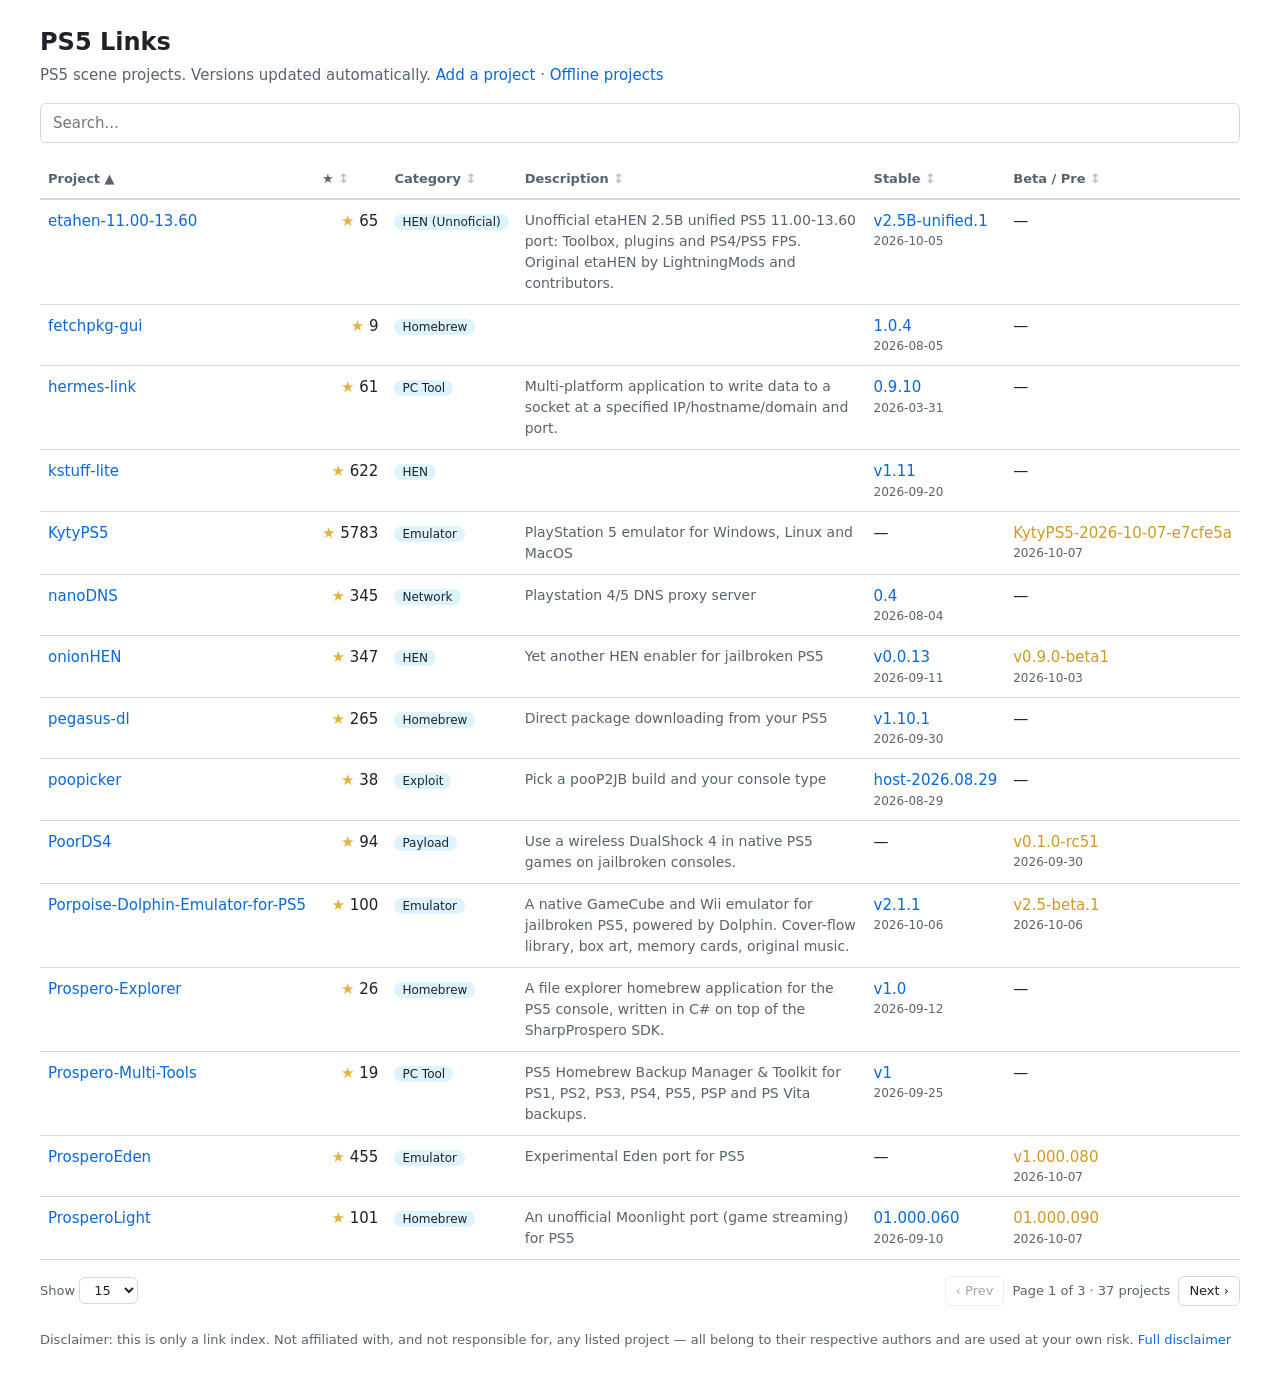
==== commit c9d9d071: "Open links in a new tab by default Internal navigation between the main and offline pages stays in t" ====
--- a/index.html
+++ b/index.html
@@ -5,12 +5,13 @@
 <meta name="viewport" content="width=device-width, initial-scale=1">
 <title>PS5 Links</title>
 <link rel="stylesheet" href="style.css">
+<base target="_blank">
 </head>
 <body>
 <main>
   <header class="top">
   <h1>PS5 Links</h1>
-  <p>PS5 scene projects. Versions updated automatically. <a href="https://github.com/pedrohti/PS5LinkCentalizer#add-a-project">Add a project</a> · <a href="offline.html">Offline projects</a></p>
+  <p>PS5 scene projects. Versions updated automatically. <a href="https://github.com/pedrohti/PS5LinkCentalizer#add-a-project">Add a project</a> · <a href="offline.html" target="_self">Offline projects</a></p>
   <input id="q" type="search" placeholder="Search..." aria-label="Search">
   </header>
   <table>
